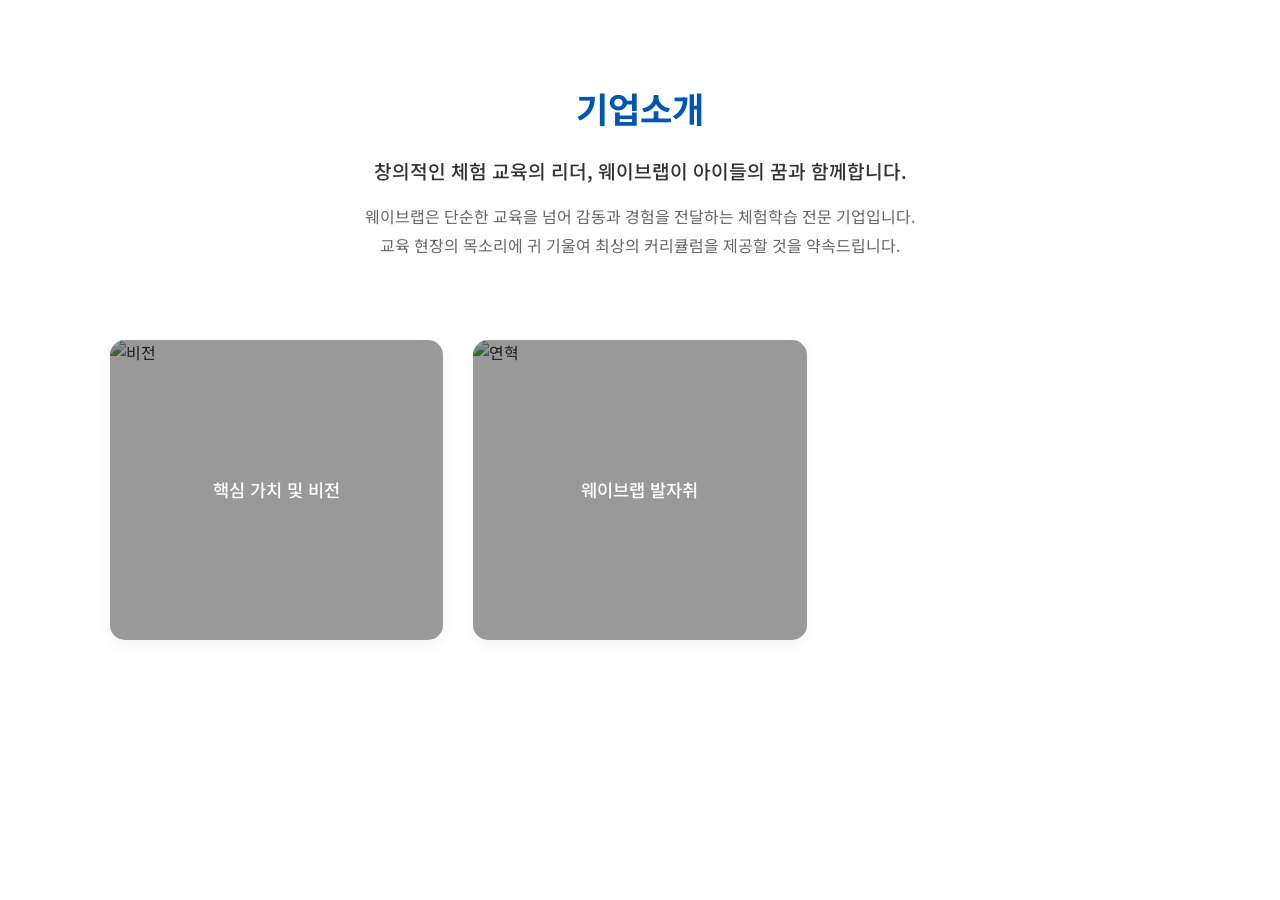
==== about_1.html @ 405a8bfa "Create about_1.html" ====
<!DOCTYPE html>
<html lang="ko">
<head>
    <meta charset="UTF-8">
    <meta name="viewport" content="width=device-width, initial-scale=1.0">
    <title>웨이브랩 | 기업소개</title>
    <link href="https://fonts.googleapis.com/css2?family=Noto+Sans+KR:wght@400;500;700&display=swap" rel="stylesheet">
    <link rel="stylesheet" href="https://cdnjs.cloudflare.com/ajax/libs/font-awesome/6.4.0/css/all.min.css">
    <link rel="stylesheet" href="elem_style.css">
</head>
<body>
    <h1 class="page-title">기업소개</h1>
    <div class="category-description">
        <p class="main-desc">창의적인 체험 교육의 리더, 웨이브랩이 아이들의 꿈과 함께합니다.</p>
        <p class="sub-desc">웨이브랩은 단순한 교육을 넘어 감동과 경험을 전달하는 체험학습 전문 기업입니다.<br>교육 현장의 목소리에 귀 기울여 최상의 커리큘럼을 제공할 것을 약속드립니다.</p>
    </div>
    <section class="content-grid">
        <div class="card">
            <img src="https://images.unsplash.com/photo-1522071820081-009f0129c71c?auto=format&fit=crop&w=400&h=300" alt="비전">
            <div class="card-overlay-basic">핵심 가치 및 비전</div>
            <div class="card-overlay-hover"><h3>Vision</h3><p>미래 세대를 위한 혁신적 교육 서비스</p></div>
        </div>
        <div class="card">
            <img src="https://images.unsplash.com/photo-1552664730-d307ca884978?auto=format&fit=crop&w=400&h=300" alt="연혁">
            <div class="card-overlay-basic">웨이브랩 발자취</div>
            <div class="card-overlay-hover"><h3>History</h3><p>매년 500개교 이상의 학교와 함께 성장해왔습니다.</p></div>
        </div>
    </section>
</body>
</html>
---- elem_style.css ----
/* [기본 스타일 및 레이아웃] */
* { box-sizing: border-box; margin: 0; padding: 0; }
body { font-family: 'Noto Sans KR', sans-serif; line-height: 1.6; color: #333; background: #fff; }

/* 헤더 스타일 */
header { background: #fff; border-bottom: 1px solid #eee; position: sticky; top: 0; z-index: 1000; }
.header-top { max-width: 1100px; margin: 0 auto; padding: 15px 20px; display: flex; justify-content: space-between; align-items: center; }
.logo { font-weight: bold; font-size: 1.8rem; color: #0056b3; text-decoration: none; }
.header-info { display: flex; align-items: center; gap: 15px; }
.header-info a { text-decoration: none; color: #333; }

/* 네비게이션 및 드롭다운 */
nav { background: #fdfdfd; border-top: 1px solid #f0f0f0; }
.nav-container { max-width: 1100px; margin: 0 auto; display: flex; justify-content: center; }
.menu-item { position: relative; flex: 0 1 auto; text-align: center; }
.menu-item > a { text-decoration: none; color: #333; font-weight: 500; font-size: 0.95rem; padding: 15px 25px; display: block; }
.submenu { position: absolute; top: 100%; left: 0; width: 100%; background: #fff; list-style: none; border: 1px solid #eee; display: none; z-index: 10; }
.submenu li a { display: block; padding: 10px 5px; text-decoration: none; color: #666; font-size: 0.85rem; border-bottom: 1px solid #f9f9f9; }
.menu-item:hover .submenu { display: block; }
.menu-item:hover > a { background: #f8f9fa; color: #0056b3; }

/* [상세 페이지 제목 및 설명 영역] */
.page-title { text-align: center; margin: 80px 0 20px; font-size: 2.2rem; font-weight: 700; color: #0056b3; }

.category-description { max-width: 800px; margin: 0 auto 80px; text-align: center; padding: 0 20px; }
.main-desc { font-size: 1.2rem; font-weight: 500; color: #333; margin-bottom: 15px; }
.sub-desc { font-size: 1rem; color: #666; line-height: 1.8; word-break: keep-all; }

/* [이미지 그리드 레이아웃] */
.content-grid { max-width: 1100px; margin: 0 auto 100px; display: grid; grid-template-columns: repeat(3, 1fr); gap: 30px; padding: 0 20px; }

.card { position: relative; border-radius: 15px; overflow: hidden; height: 300px; cursor: pointer; box-shadow: 0 5px 15px rgba(0,0,0,0.05); }
.card img { width: 100%; height: 100%; object-fit: cover; transition: 0.5s; }

/* 평상시 오버레이 */
.card-overlay-basic { 
    position: absolute; top: 0; left: 0; width: 100%; height: 100%;
    background: rgba(0, 0, 0, 0.4); 
    display: flex; align-items: center; justify-content: center;
    color: #fff; font-size: 1.1rem; font-weight: 500; text-align: center;
    padding: 20px; transition: 0.5s; z-index: 1;
}

/* 호버 시 오버레이 */
.card-overlay-hover { 
    position: absolute; top: 0; left: 0; width: 100%; height: 100%;
    background: rgba(0, 86, 179, 0.9);
    display: flex; flex-direction: column; align-items: center; justify-content: center;
    color: #fff; padding: 20px; opacity: 0; transition: 0.5s; text-align: center; z-index: 2;
}

.card:hover .card-overlay-hover { opacity: 1; }
.card:hover .card-overlay-basic { opacity: 0; }
.card:hover img { transform: scale(1.1); filter: blur(2px); }

/* 하단 고정 상담 버튼 */
.floating-contacts { position: fixed; bottom: 30px; right: 20px; display: flex; flex-direction: column; gap: 10px; z-index: 2000; }
.contact-btn { padding: 12px 20px; border-radius: 30px; text-decoration: none; color: #fff; font-weight: bold; font-size: 13px; text-align: center; box-shadow: 0 4px 10px rgba(0,0,0,0.1); }
.contact-btn.kakao { background: #FAE100; color: #3C1E1E; }
.contact-btn.visit { background: #0056b3; }

footer { background: #333; color: #fff; padding: 40px; text-align: center; font-size: 13px; }

/* 모바일 대응 */
@media (max-width: 900px) { .content-grid { grid-template-columns: repeat(2, 1fr); } }
@media (max-width: 600px) { 
    .content-grid { grid-template-columns: repeat(1, 1fr); }
    .nav-container { display: none; }
}
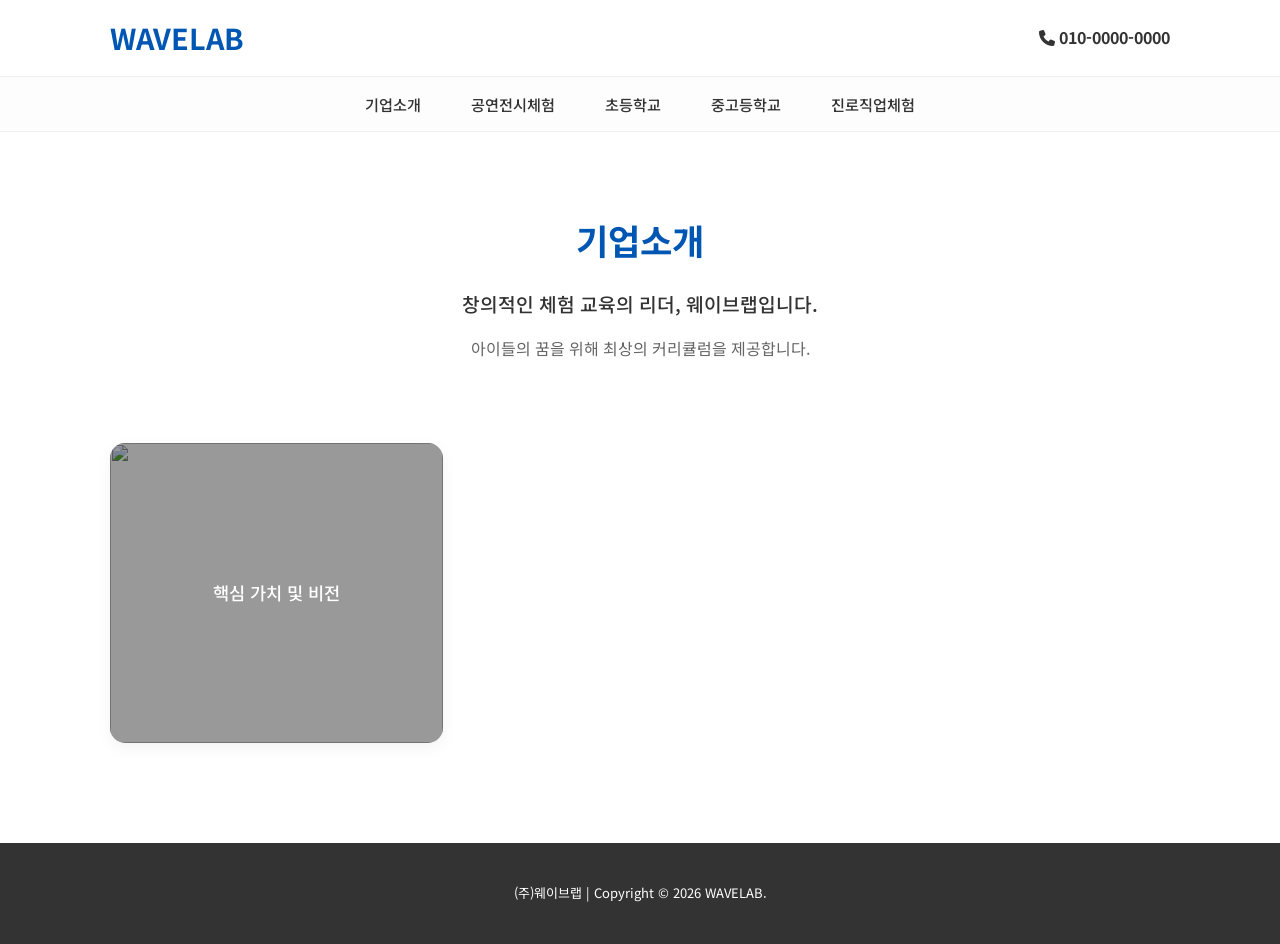
==== commit a364d705: "Update about_1.html" ====
--- a/about_1.html
+++ b/about_1.html
@@ -9,22 +9,36 @@
     <link rel="stylesheet" href="elem_style.css">
 </head>
 <body>
+    <header>
+        <div class="header-top">
+            <a href="index.html" class="logo">WAVELAB</a>
+            <div class="header-info">
+                <a href="tel:010-0000-0000" style="font-weight:bold;"><i class="fa-solid fa-phone"></i> 010-0000-0000</a>
+            </div>
+        </div>
+        <nav>
+            <div class="nav-container">
+                <div class="menu-item"><a href="#">기업소개</a><ul class="submenu"><li><a href="about_1.html">소개 1</a></li></ul></div>
+                <div class="menu-item"><a href="#">공연전시체험</a><ul class="submenu"><li><a href="show_1.html">공연체험</a></li><li><a href="show_2.html">전시체험</a></li></ul></div>
+                <div class="menu-item"><a href="#">초등학교</a><ul class="submenu"><li><a href="elem_detail1.html">초등 1</a></li><li><a href="elem_detail2.html">초등 2</a></li></ul></div>
+                <div class="menu-item"><a href="#">중고등학교</a><ul class="submenu"><li><a href="high_detail1.html">중고 1</a></li><li><a href="high_detail2.html">중고 2</a></li></ul></div>
+                <div class="menu-item"><a href="#">진로직업체험</a><ul class="submenu"><li><a href="job_1.html">직업박람회</a></li><li><a href="job_2.html">진로체험</a></li><li><a href="job_3.html">현직자와 만남</a></li></ul></div>
+            </div>
+        </nav>
+    </header>
+
     <h1 class="page-title">기업소개</h1>
     <div class="category-description">
-        <p class="main-desc">창의적인 체험 교육의 리더, 웨이브랩이 아이들의 꿈과 함께합니다.</p>
-        <p class="sub-desc">웨이브랩은 단순한 교육을 넘어 감동과 경험을 전달하는 체험학습 전문 기업입니다.<br>교육 현장의 목소리에 귀 기울여 최상의 커리큘럼을 제공할 것을 약속드립니다.</p>
+        <p class="main-desc">창의적인 체험 교육의 리더, 웨이브랩입니다.</p>
+        <p class="sub-desc">아이들의 꿈을 위해 최상의 커리큘럼을 제공합니다.</p>
     </div>
     <section class="content-grid">
         <div class="card">
-            <img src="https://images.unsplash.com/photo-1522071820081-009f0129c71c?auto=format&fit=crop&w=400&h=300" alt="비전">
+            <img src="https://images.unsplash.com/photo-1522071820081-009f0129c71c?auto=format&fit=crop&w=400&h=300">
             <div class="card-overlay-basic">핵심 가치 및 비전</div>
-            <div class="card-overlay-hover"><h3>Vision</h3><p>미래 세대를 위한 혁신적 교육 서비스</p></div>
-        </div>
-        <div class="card">
-            <img src="https://images.unsplash.com/photo-1552664730-d307ca884978?auto=format&fit=crop&w=400&h=300" alt="연혁">
-            <div class="card-overlay-basic">웨이브랩 발자취</div>
-            <div class="card-overlay-hover"><h3>History</h3><p>매년 500개교 이상의 학교와 함께 성장해왔습니다.</p></div>
         </div>
     </section>
+
+    <footer><p>(주)웨이브랩 | Copyright &copy; 2026 WAVELAB.</p></footer>
 </body>
 </html>
